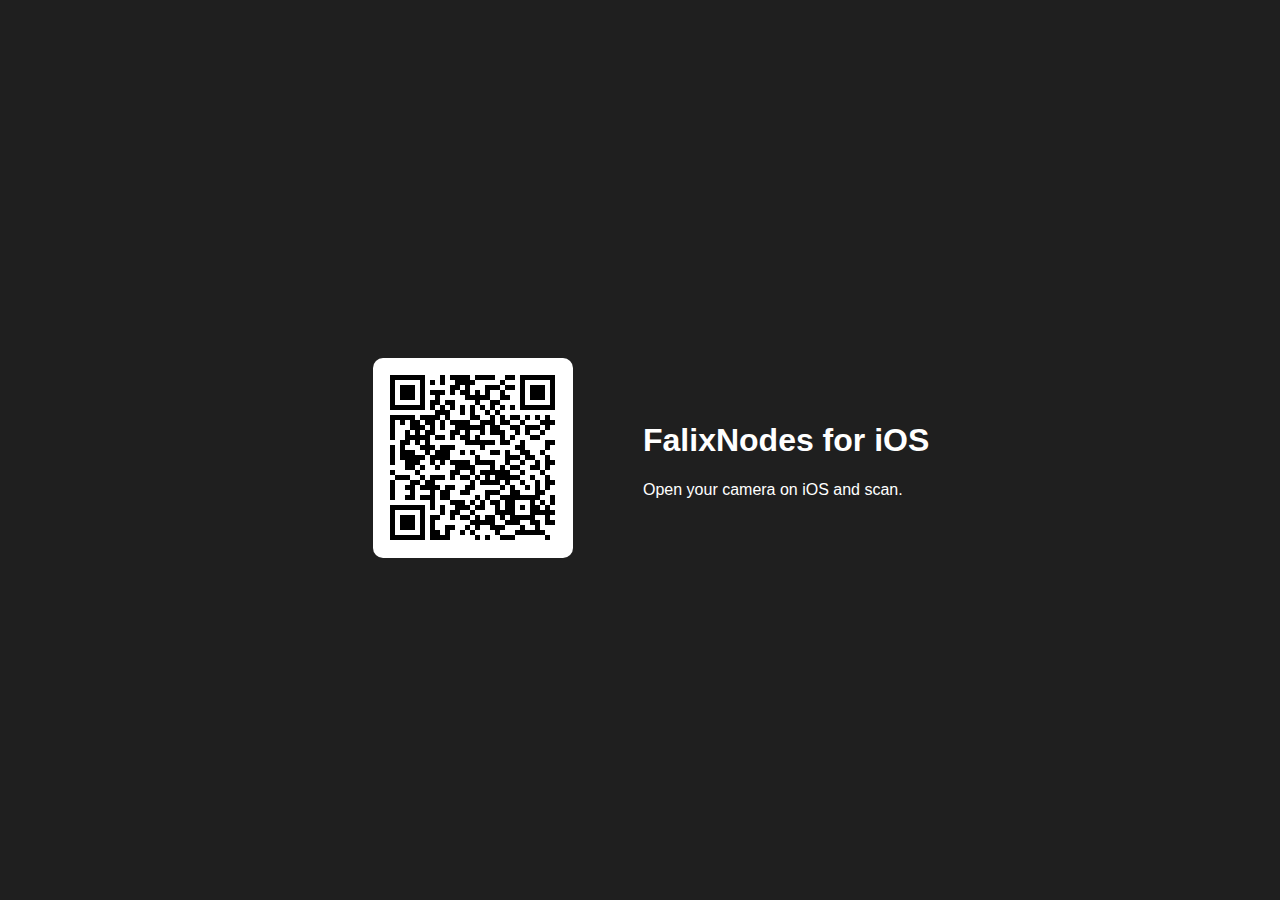
==== page/iOS-QR.html @ 91361039 "Add files via upload" ====
<html>
    <title>FalixNodes for iOS</title>
    <body>
        <img src="../src/images/iOS-App.png">
        <div class="content">
            <h1>FalixNodes for iOS</h1>
            <p>Open your camera on iOS and scan.</p>
        </div>
    </body>
</html>

<style>
    body {
    background: #1F1F1F;
}
body {
    width: 650px;
    left: 50%;
    transform: translate(-50%);
    position: absolute;
    top: 50%;
}
img {
    border-radius: 10px;
    position: fixed;
    top: 50%;
    transform: translate(0px, -50%);
    left: 50px;
}
.content {
    position: fixed;
    top: 50%;
    transform: translate(0px, -50%);
    left: 320px;
    font-family: arial;
    color: white;
}
</style>
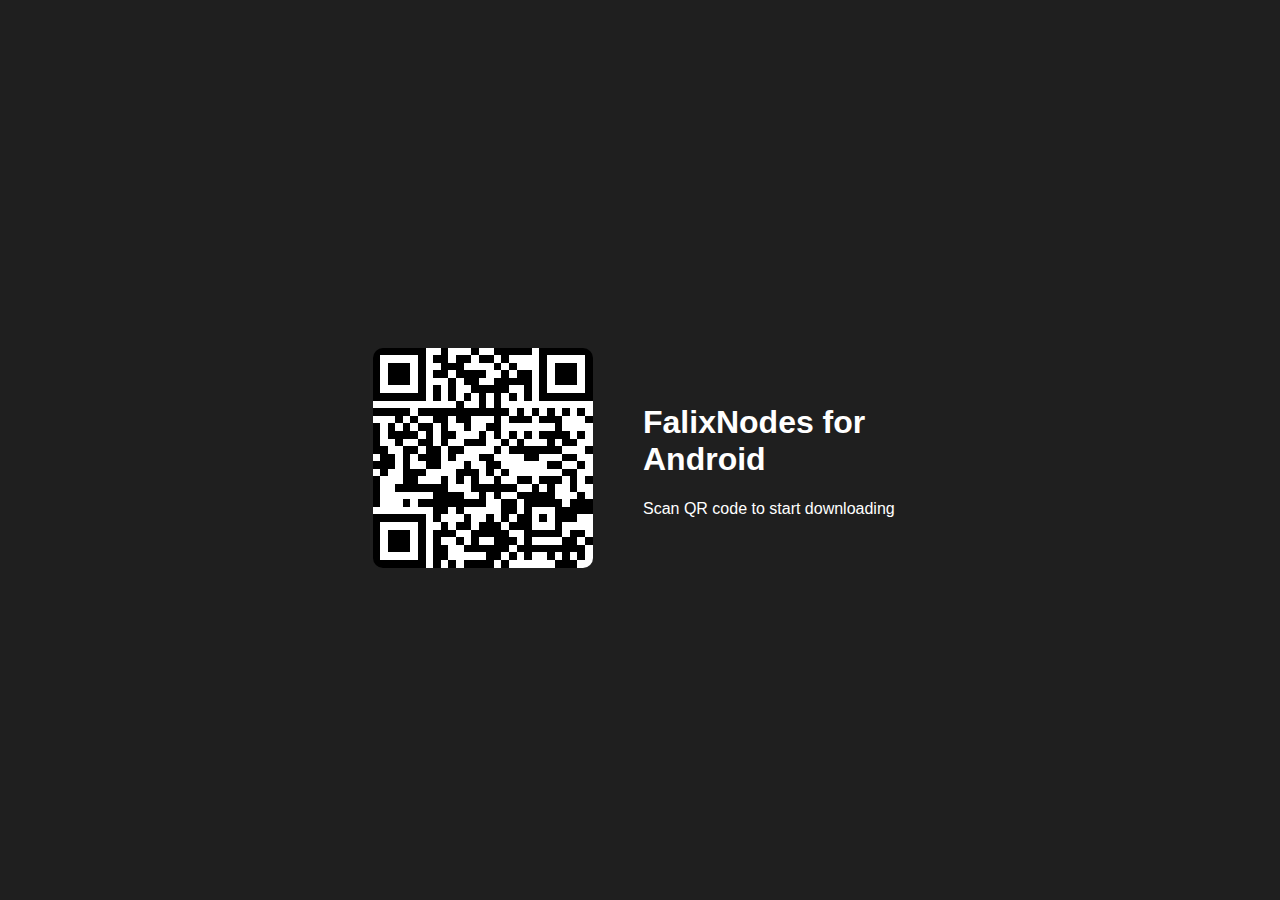
==== commit 80795d8e: "Add files via upload" ====
--- a/page/iOS-QR.html
+++ b/page/iOS-QR.html
@@ -1,10 +1,10 @@
 <html>
-    <title>FalixNodes for iOS</title>
+    <title>FalixNodes for Android</title>
     <body>
-        <img src="../src/images/iOS-App.png">
+        <img src="../src/images/iOS-Android.png">
         <div class="content">
-            <h1>FalixNodes for iOS</h1>
-            <p>Open your camera on iOS and scan.</p>
+            <h1>FalixNodes for Android</h1>
+            <p>Scan QR code to start downloading</p>
         </div>
     </body>
 </html>
